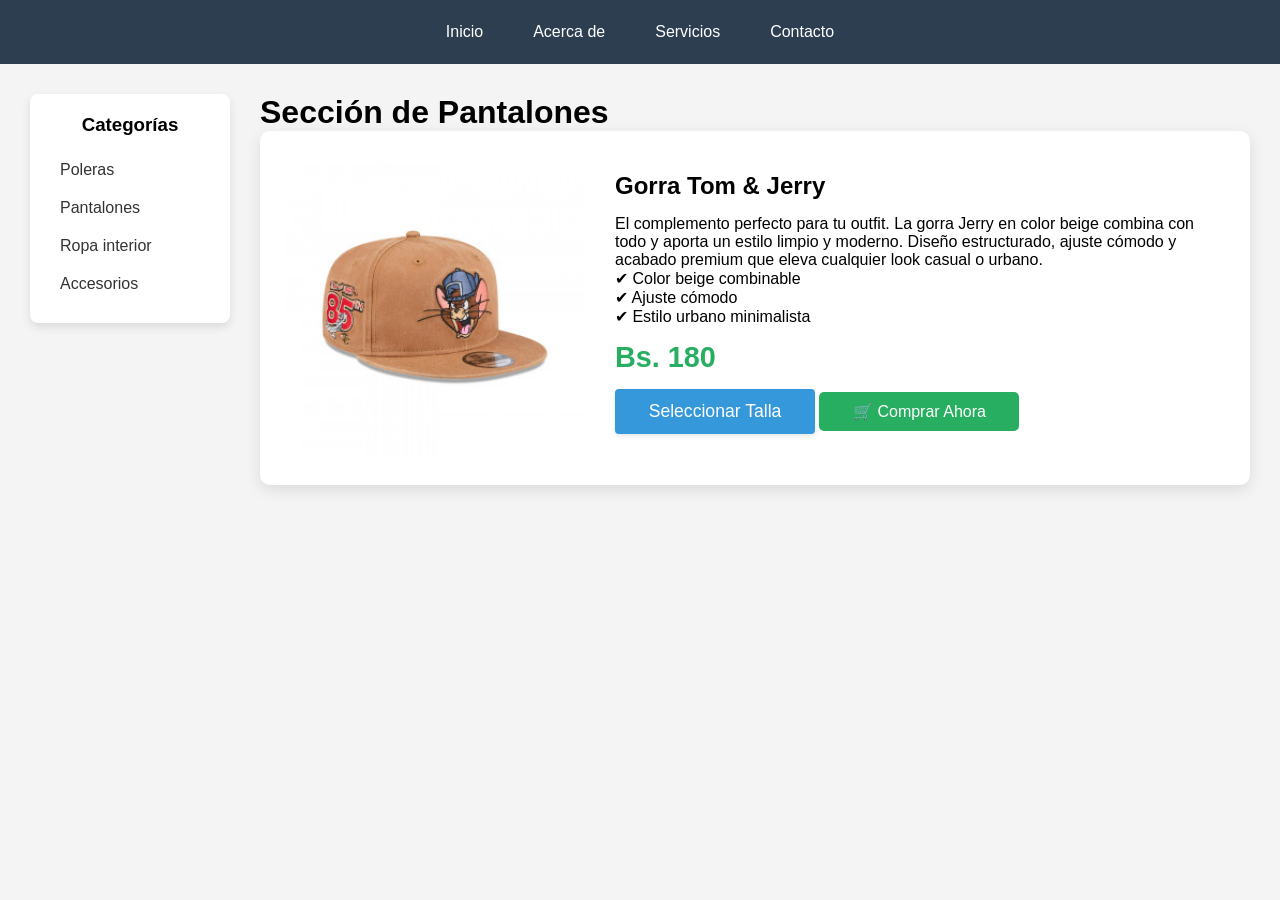
==== accesorios/accesorios.html @ 79939d42 "Add files via upload" ====
<!DOCTYPE html>
<html lang="es">
<head>
<meta charset="UTF-8">
<meta name="viewport" content="width=device-width, initial-scale=1.0">
<title>Accesorios - Distrito 21</title>
<link rel="stylesheet" href="../styles.css">
</head>
<body>

<header>
    <nav class="menu-superior">
        <a href="../index.html">Inicio</a>
        <a href="#">Acerca de</a>
        <a href="#">Servicios</a>
        <a href="#">Contacto</a>
    </nav>
</header>

<div class="contenedor">

    <aside class="menu-lateral">
        <div class="overlay">
            <h3>Categorías</h3>
            <a href="../poleras/poleras.html">Poleras</a>
            <a href="../pantalones/pantalones.html">Pantalones</a>
            <a href="../ropa interior/ropainterior.html">Ropa interior</a>
            <a href="accesorios.html">Accesorios</a>
        </div>
    </aside>

    <main class="contenido">

        <h1>Sección de Pantalones</h1>

        <section class="producto-card">

            <div class="imagen-contenedor">
            <img src="gorra jerry.jpg" alt="Accesorios">
            </div>

            <div class="info-producto">
                <h2>Gorra Tom & Jerry</h2>

                <p class="descripcion">
                El complemento perfecto para tu outfit. La gorra Jerry en color beige combina con todo y aporta un estilo limpio y moderno. Diseño estructurado, ajuste cómodo y acabado premium que eleva cualquier look casual o urbano.
                <br>
                ✔ Color beige combinable<br>
                ✔ Ajuste cómodo<br>
                ✔ Estilo urbano minimalista<br>
                </p>

                <p class="precio">Bs. 180</p>

                <div class="menu-desplegable">
                    <button class="boton-desplegable">
                        Seleccionar Talla
                    </button>

                    <div class="contenido-desplegable">
                        <a href="#">S</a>
                        <a href="#">M</a>
                        <a href="#">L</a>
                        <a href="#">XL</a>
                        <a href="#">XXL</a>
                    </div>
                </div>

                <button class="boton-comprar">
                    🛒 Comprar Ahora
                </button>

            </div>

        </section>

    </main>

</div>

</body>
</html>
---- styles.css ----
* {
    margin: 0;
    padding: 0;
    box-sizing: border-box;
    font-family: 'Segoe UI', sans-serif;
}

body {
    background-color: #f4f4f4;
}

/* MENÚ SUPERIOR */
.menu-superior {
    background-color: #2c3e50;
    padding: 15px;
    display: flex;
    justify-content: center;
    gap: 20px;
}

.menu-superior a {
    color: white;
    text-decoration: none;
    padding: 8px 15px;
    transition: 0.3s;
}

.menu-superior a:hover {
    background-color: #3498db;
    border-radius: 4px;
}

/* CONTENEDOR */
.contenedor {
    display: flex;
    padding: 30px;
    gap: 30px;
}

/* MENÚ LATERAL */
.menu-lateral {
    width: 200px;
}

.overlay {
    background: white;
    padding: 20px;
    border-radius: 8px;
    box-shadow: 0 4px 10px rgba(0,0,0,0.1);
}

.menu-lateral h3 {
    margin-bottom: 15px;
    text-align: center;
}

.menu-lateral a {
    display: block;
    padding: 10px;
    text-decoration: none;
    color: #333;
    border-radius: 5px;
}

.menu-lateral a:hover {
    background-color: #3498db;
    color: white;
}

/* PRODUCTO */

.contenido {
    flex: 1;
}

.producto-card {
    display: flex;
    background: white;
    padding: 25px;
    border-radius: 10px;
    box-shadow: 0 5px 15px rgba(0,0,0,0.1);
    gap: 30px;
    align-items: center;
}

.producto-card img {
    width: 300px;
    border-radius: 10px;
}

.info-producto {
    flex: 1;
}

.descripcion {
    margin: 15px 0;
}

.precio {
    font-size: 1.8em;
    color: #27ae60;
    font-weight: bold;
    margin-bottom: 15px;
}

/* BOTONES */
.boton-desplegable,
.boton-comprar {
    padding: 10px 15px;
    border: none;
    cursor: pointer;
    border-radius: 5px;
    margin-bottom: 10px;
    width: 200px;
}

.boton-desplegable {
    background-color: #3498db;
    color: white;
}

.boton-comprar {
    background-color: #27ae60;
    color: white;
    font-size: 1em;
}

.boton-comprar:hover {
    background-color: #219150;
}

/* MENÚ DESPLEGABLE */
.menu-desplegable {
    position: relative;
    display: inline-block;
    margin: 0 auto;
    text-align: center;
}

.boton-desplegable {
    background-color: #3498db;
    color: white;
    padding: 12px 20px;
    font-size: 1.1em;
    border: none;
    border-radius: 4px;
    cursor: pointer;
    box-shadow: 0 2px 5px rgba(0,0,0,0.1);
    transition: background-color 0.3s ease;
}

.boton-desplegable:hover {
    background-color: #2980b9;
}

.contenido-desplegable {
    display: none;
    position: absolute;
    background-color: white;
    min-width: 180px;
    box-shadow: 0 4px 10px rgba(0,0,0,0.15);
    border-radius: 4px;
    z-index: 1;
    top: 100%;
    left: 50%;
    transform: translateX(-50%);
    margin-top: 8px;
}

.contenido-desplegable a {
    color: #2d2d2d;
    padding: 12px 16px;
    text-decoration: none;
    display: block;
    transition: background-color 0.3s ease;
}

.contenido-desplegable a:hover {
    background-color: #f1f1f1;
}

.menu-desplegable:hover .contenido-desplegable {
    display: block;
}

/* RESPONSIVE */
@media (max-width: 768px) {

    .contenedor {
        flex-direction: column;
    }

    .menu-lateral {
        width: 100%;
    }

    .producto-card {
        flex-direction: column;
        text-align: center;
    }

    .producto-card img {
        width: 100%;
        max-width: 300px;
    }

    .boton-desplegable,
    .boton-comprar {
        width: 100%;
    }
}
.subtitulo {
    text-align: center;
    margin-bottom: 30px;
    color: #666;
}

/* GRID DE CATEGORÍAS */
.grid-categorias {
    display: grid;
    grid-template-columns: repeat(auto-fit, minmax(250px, 1fr));
    gap: 25px;
}

.categoria-card {
    background: white;
    border-radius: 12px;
    overflow: hidden;
    text-align: center;
    text-decoration: none;
    color: black;
    box-shadow: 0 5px 15px rgba(0,0,0,0.1);
    transition: transform 0.3s ease, box-shadow 0.3s ease;
}

.categoria-card img {
    width: 100%;
    height: 220px;
    object-fit: cover;
}

.categoria-card h2 {
    padding: 15px;
}

.categoria-card:hover {
    transform: translateY(-8px);
    box-shadow: 0 10px 20px rgba(0,0,0,0.2);
}
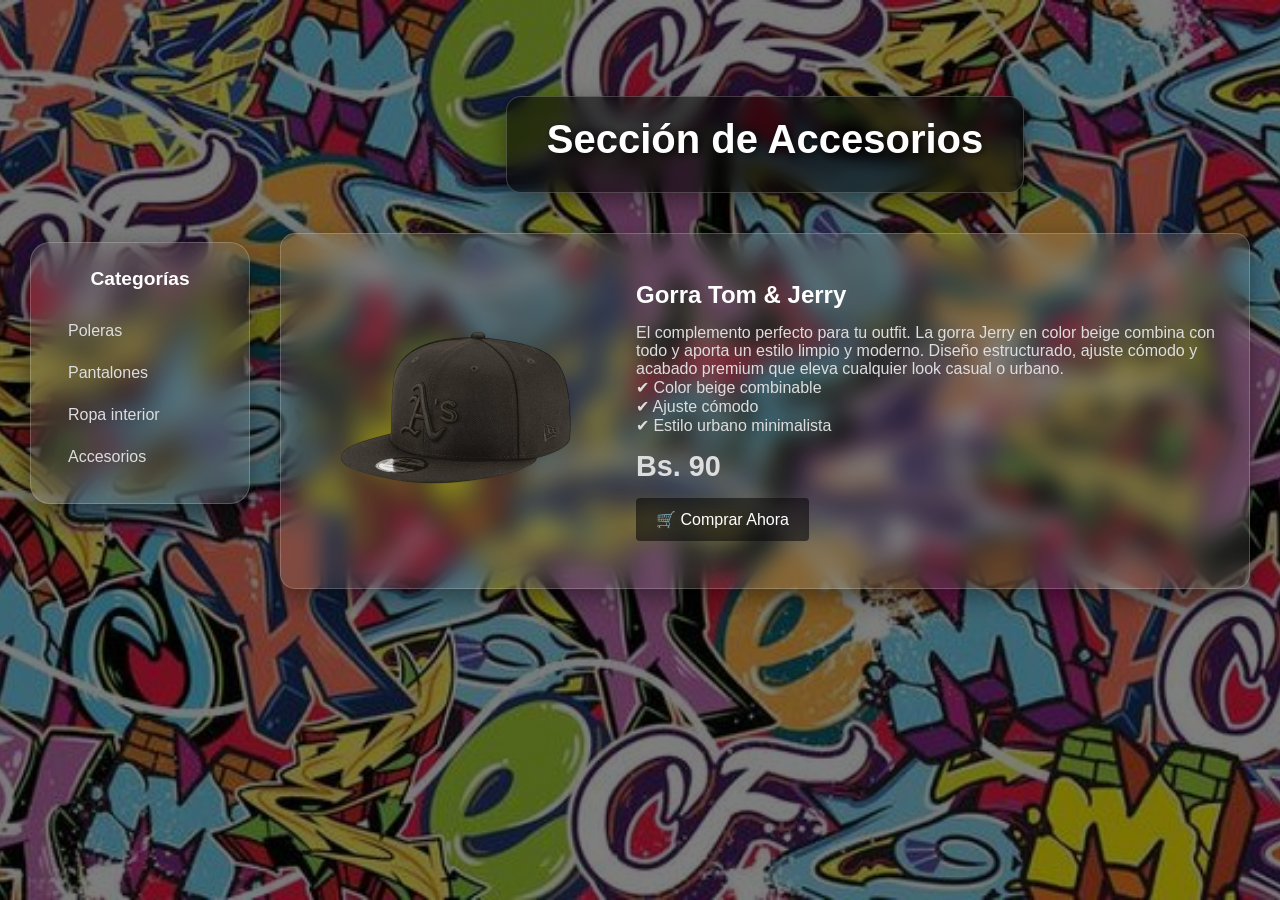
==== commit ce6e9e8c: "Add files via upload" ====
--- a/accesorios/accesorios.html
+++ b/accesorios/accesorios.html
@@ -31,12 +31,14 @@
 
     <main class="contenido">
 
-        <h1>Sección de Pantalones</h1>
+        <div class="bloque-titulo">
+        <h1 class="titulo-principal">Sección de Accesorios</h1>
+        </div>
 
         <section class="producto-card">
 
             <div class="imagen-contenedor">
-            <img src="gorra jerry.jpg" alt="Accesorios">
+            <img src="gorra jerry.png" alt="Accesorios">
             </div>
 
             <div class="info-producto">
@@ -50,21 +52,7 @@
                 ✔ Estilo urbano minimalista<br>
                 </p>
 
-                <p class="precio">Bs. 180</p>
-
-                <div class="menu-desplegable">
-                    <button class="boton-desplegable">
-                        Seleccionar Talla
-                    </button>
-
-                    <div class="contenido-desplegable">
-                        <a href="#">S</a>
-                        <a href="#">M</a>
-                        <a href="#">L</a>
-                        <a href="#">XL</a>
-                        <a href="#">XXL</a>
-                    </div>
-                </div>
+                <p class="precio">Bs. 90</p>
 
                 <button class="boton-comprar">
                     🛒 Comprar Ahora
@@ -78,5 +66,25 @@
 
 </div>
 
+<script>
+document.addEventListener("DOMContentLoaded", function() {
+    const imagenes = [
+        "../media/fondo1.jpg",
+        "../media/fondo2.jpg",
+        "../media/fondo3.jpg",
+        "../media/fondo4.jpg"
+    ];
+
+    const imagenAleatoria = imagenes[Math.floor(Math.random() * imagenes.length)];
+
+    document.body.style.backgroundImage = 
+        `linear-gradient(rgba(0,0,0,0.5), rgba(0,0,0,0.5)), url(${imagenAleatoria})`;
+
+    document.body.style.backgroundSize = "cover";
+    document.body.style.backgroundPosition = "center";
+    document.body.style.backgroundAttachment = "fixed";
+});
+</script>
+
 </body>
 </html>
--- a/styles.css
+++ b/styles.css
@@ -5,67 +5,112 @@
     font-family: 'Segoe UI', sans-serif;
 }
 
-body {
-    background-color: #f4f4f4;
+
+
+/* MENÚ SUPERIOR */
+/* EL CONTENEDOR PADRE ES EL QUE EMPUJA */
+header {
+    /* El margen negativo sube el header y arrastra el contenido de abajo hacia arriba */
+    margin-top: -80px; 
+    transition: margin-top 0.4s ease-in-out;
+    width: 100%;
+    display: flex;
+    justify-content: center;
+    position: relative; 
+    z-index: 999;
 }
 
 /* MENÚ SUPERIOR */
 .menu-superior {
-    background-color: #2c3e50;
-    padding: 15px;
+    width: fit-content;
+    margin: 20px auto; 
+    padding: 15px 40px;
     display: flex;
     justify-content: center;
-    gap: 20px;
-}
-
+    gap: 25px;
+    background: rgba(0, 0, 0, 0.55);
+    backdrop-filter: blur(10px);
+    -webkit-backdrop-filter: blur(10px);
+    border-radius: 40px;
+    border: 1px solid rgba(255,255,255,0.2);
+    box-shadow: 0 8px 25px rgba(0,0,0,0.4);
+    
+    /* El menú está invisible hasta que se activa */
+    opacity: 0;
+    transition: opacity 0.3s ease;
+}
+
+/* CUANDO EL MOUSE SE ACERCA AL TECHO DE LA PANTALLA */
+header:hover {
+    margin-top: 0px; /* Al volver a 0, empuja físicamente el resto de la página */
+}
+
+header:hover .menu-superior {
+    opacity: 1;
+}
 .menu-superior a {
     color: white;
     text-decoration: none;
-    padding: 8px 15px;
+    padding: 8px 18px;
+    border-radius: 20px;
     transition: 0.3s;
 }
 
 .menu-superior a:hover {
-    background-color: #3498db;
-    border-radius: 4px;
-}
-
-/* CONTENEDOR */
-.contenedor {
-    display: flex;
-    padding: 30px;
-    gap: 30px;
-}
+    background: rgba(255,255,255,0.15);
+}
+
 
 /* MENÚ LATERAL */
 .menu-lateral {
-    width: 200px;
+    /* Agregamos 'px' y lo ponemos en 0 para que empiece exactamente 
+       a la misma altura que la tarjeta de producto */
+    margin-top: 186px !important; 
+    width: 220px; /* Asegúrate de mantener el ancho */
+}
+
+/* También asegúrate de que el contenedor padre tenga esto: */
+.contenedor {
+    display: flex;
+    justify-content: center;
+    align-items: flex-start; /* Alinea los techos de ambos bloques */
+    gap: 30px;
+    padding: 30px;
 }
 
 .overlay {
-    background: white;
-    padding: 20px;
-    border-radius: 8px;
-    box-shadow: 0 4px 10px rgba(0,0,0,0.1);
+    color: white;
+    background: rgba(255, 255, 255, 0.08);
+    backdrop-filter: blur(15px);
+    -webkit-backdrop-filter: blur(15px);
+
+    padding: 25px;
+    border-radius: 20px;
+    border: 1px solid rgba(255,255,255,0.2);
+    box-shadow: 0 10px 30px rgba(0,0,0,0.5);
 }
 
 .menu-lateral h3 {
-    margin-bottom: 15px;
+    color: white;
     text-align: center;
+    margin-bottom: 20px;
+    font-size: 1.2rem;
 }
 
 .menu-lateral a {
     display: block;
-    padding: 10px;
+    padding: 12px;
     text-decoration: none;
-    color: #333;
-    border-radius: 5px;
+    color: #ddd;
+    border-radius: 10px;
+    transition: all 0.3s ease;
 }
 
 .menu-lateral a:hover {
-    background-color: #3498db;
-    color: white;
-}
+    background: rgba(255,255,255,0.15);
+    color: white;
+}
+
 
 /* PRODUCTO */
 
@@ -74,13 +119,26 @@
 }
 
 .producto-card {
-    display: flex;
-    background: white;
+    color: white;
+    background: rgba(255, 255, 255, 0.08);
+    backdrop-filter: blur(12px);
+    -webkit-backdrop-filter: blur(12px);
+
+    border-radius: 15px;
+    border: 1px solid rgba(255,255,255,0.2);
+    box-shadow: 0 8px 25px rgba(0,0,0,0.4);
+
     padding: 25px;
-    border-radius: 10px;
-    box-shadow: 0 5px 15px rgba(0,0,0,0.1);
+    display: flex;
     gap: 30px;
     align-items: center;
+}
+.producto-card h2 {
+    color: white;
+}
+
+.producto-card p {
+    color: #ddd;
 }
 
 .producto-card img {
@@ -106,27 +164,31 @@
 /* BOTONES */
 .boton-desplegable,
 .boton-comprar {
-    padding: 10px 15px;
+    background: rgba(0, 0, 0, 0.55);
+    backdrop-filter: blur(10px);
+    padding: 12px 20px;
+    border-radius: 4px;
     border: none;
     cursor: pointer;
-    border-radius: 5px;
-    margin-bottom: 10px;
-    width: 200px;
+
 }
 
 .boton-desplegable {
-    background-color: #3498db;
+    background: rgba(0, 0, 0, 0.55);
+    backdrop-filter: blur(10px);
     color: white;
 }
 
 .boton-comprar {
-    background-color: #27ae60;
+   background: rgba(0, 0, 0, 0.55);
+    backdrop-filter: blur(10px);
     color: white;
     font-size: 1em;
 }
 
 .boton-comprar:hover {
-    background-color: #219150;
+    background: rgba(255, 255, 255, 0.2);
+    backdrop-filter: blur(10px);
 }
 
 /* MENÚ DESPLEGABLE */
@@ -138,7 +200,8 @@
 }
 
 .boton-desplegable {
-    background-color: #3498db;
+    background: rgba(0, 0, 0, 0.55);
+    backdrop-filter: blur(10px);
     color: white;
     padding: 12px 20px;
     font-size: 1.1em;
@@ -150,16 +213,23 @@
 }
 
 .boton-desplegable:hover {
-    background-color: #2980b9;
+    background: rgba(255, 255, 255, 0.2);
+    backdrop-filter: blur(10px);
 }
 
 .contenido-desplegable {
     display: none;
     position: absolute;
-    background-color: white;
+
+    background: rgba(0, 0, 0, 0.55);
+    backdrop-filter: blur(10px);
+    -webkit-backdrop-filter: blur(10px);
+
     min-width: 180px;
-    box-shadow: 0 4px 10px rgba(0,0,0,0.15);
-    border-radius: 4px;
+    border-radius: 12px;
+    border: 1px solid rgba(255,255,255,0.2);
+    box-shadow: 0 8px 25px rgba(0,0,0,0.5);
+
     z-index: 1;
     top: 100%;
     left: 50%;
@@ -168,7 +238,7 @@
 }
 
 .contenido-desplegable a {
-    color: #2d2d2d;
+     color: white;
     padding: 12px 16px;
     text-decoration: none;
     display: block;
@@ -195,6 +265,7 @@
     }
 
     .producto-card {
+        color: white;
         flex-direction: column;
         text-align: center;
     }
@@ -204,15 +275,33 @@
         max-width: 300px;
     }
 
-    .boton-desplegable,
-    .boton-comprar {
-        width: 100%;
-    }
-}
+
+}
+.bloque-titulo {
+    width: fit-content;      
+    margin: 40px auto;       
+    padding: 20px 40px;
+    text-align: center;
+
+    background: rgba(0, 0, 0, 0.55);
+    backdrop-filter: blur(8px);
+    -webkit-backdrop-filter: blur(8px);
+
+    border-radius: 15px;
+    border: 1px solid rgba(255,255,255,0.2);
+    box-shadow: 0 8px 25px rgba(0,0,0,0.4);
+}
+
+.titulo-principal {
+    color: white;
+    font-size: 2.5rem;
+    margin-bottom: 10px;
+    text-shadow: 2px 2px 8px rgba(0,0,0,0.8);
+}
+
 .subtitulo {
-    text-align: center;
-    margin-bottom: 30px;
-    color: #666;
+    color: #ddd;
+    font-size: 1.1rem;
 }
 
 /* GRID DE CATEGORÍAS */
@@ -223,24 +312,33 @@
 }
 
 .categoria-card {
-    background: white;
-    border-radius: 12px;
+    display: flex;
+    flex-direction: column;
+    justify-content: center;
+    align-items: center;
+    height: 380px;
+    background: rgba(255, 255, 255, 0.08);
+    backdrop-filter: blur(10px);
+    -webkit-backdrop-filter: blur(10px);
+    border-radius: 15px;
     overflow: hidden;
     text-align: center;
     text-decoration: none;
-    color: black;
-    box-shadow: 0 5px 15px rgba(0,0,0,0.1);
+    color: white;
+    box-shadow: 0 8px 25px rgba(0,0,0,0.5);
     transition: transform 0.3s ease, box-shadow 0.3s ease;
+    border: 1px solid rgba(255,255,255,0.2);
 }
 
 .categoria-card img {
     width: 100%;
-    height: 220px;
-    object-fit: cover;
+    height: 250px;
+    object-fit: contain;   /* se adapta completa */
 }
 
 .categoria-card h2 {
     padding: 15px;
+    color: white;
 }
 
 .categoria-card:hover {
